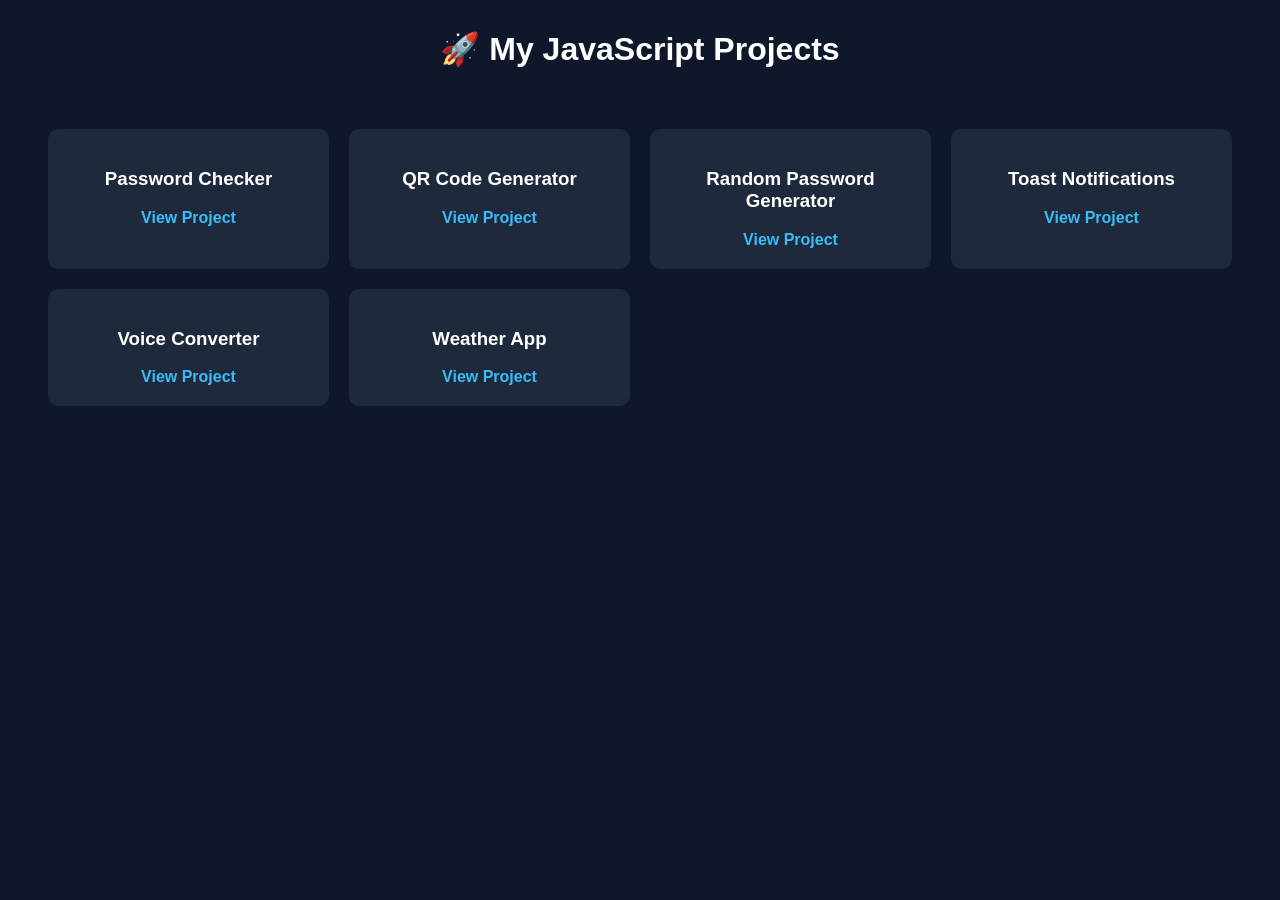
==== index.html @ 428f7136 "feat: add main portfolio page" ====
<!DOCTYPE html>
<html lang="en">

<head>
    <meta charset="UTF-8">
    <title>My JS Projects</title>
    <style>
        body {
            font-family: Arial;
            background: #0f172a;
            color: white;
            text-align: center;
        }

        h1 {
            margin-top: 30px;
        }

        .container {
            display: grid;
            grid-template-columns: repeat(auto-fit, minmax(250px, 1fr));
            gap: 20px;
            padding: 40px;
        }

        .card {
            background: #1e293b;
            padding: 20px;
            border-radius: 10px;
            transition: 0.3s;
        }

        .card:hover {
            transform: scale(1.05);
        }

        a {
            color: #38bdf8;
            text-decoration: none;
            font-weight: bold;
        }
    </style>
</head>

<body>

    <h1>🚀 My JavaScript Projects</h1>

    <div class="container">

        <div class="card">
            <h3>Password Checker</h3>
            <a href="password-checker/">View Project</a>
        </div>

        <div class="card">
            <h3>QR Code Generator</h3>
            <a href="QR-Code_Generator/">View Project</a>
        </div>

        <div class="card">
            <h3>Random Password Generator</h3>
            <a href="random-password-generator/">View Project</a>
        </div>

        <div class="card">
            <h3>Toast Notifications</h3>
            <a href="Toast-Notifications/">View Project</a>
        </div>

        <div class="card">
            <h3>Voice Converter</h3>
            <a href="voice-converter/">View Project</a>
        </div>

        <div class="card">
            <h3>Weather App</h3>
            <a href="weather-app-JS/">View Project</a>
        </div>

    </div>

</body>

</html>
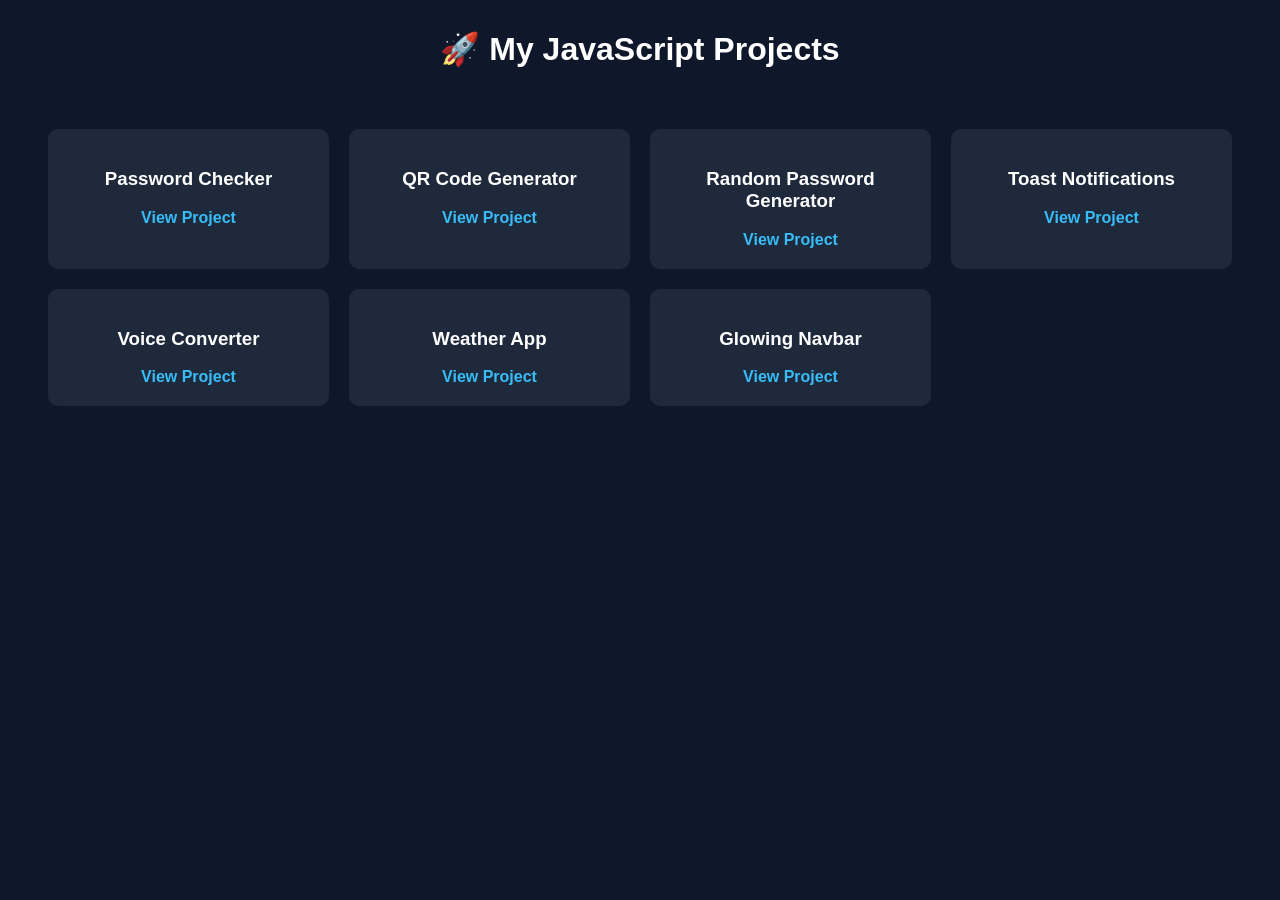
==== commit ac11a7da: "feat: add glowing navbar project and update portfolio" ====
--- a/index.html
+++ b/index.html
@@ -78,6 +78,11 @@
             <a href="weather-app-JS/">View Project</a>
         </div>
 
+        <div class="card">
+            <h3>Glowing Navbar</h3>
+            <a href="glowingNavbar/">View Project</a>
+        </div>
+
     </div>
 
 </body>
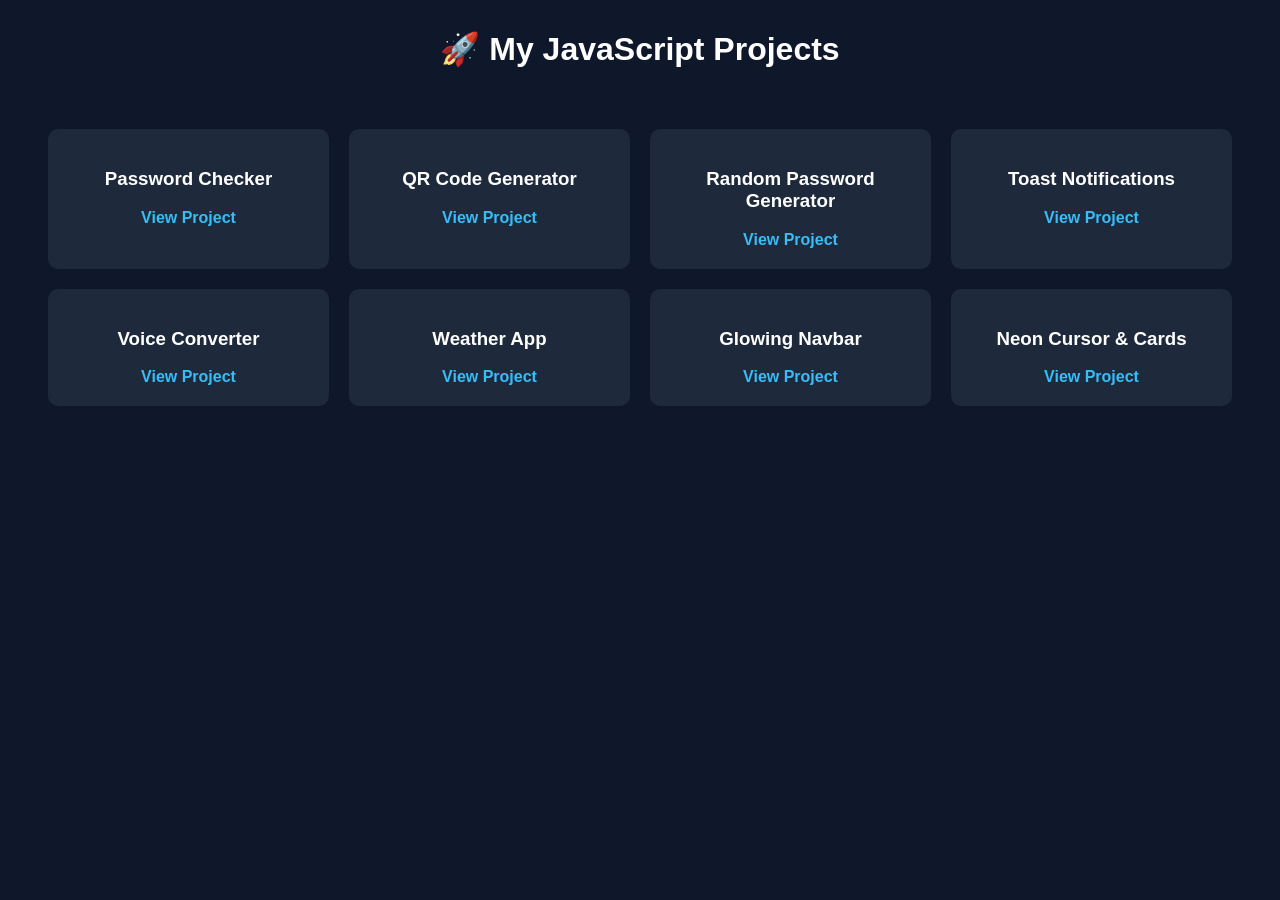
==== commit 5a7256d2: "feat: add neon cursor cards project - custom neon cursor with trail - neon glow hover cards - update" ====
--- a/index.html
+++ b/index.html
@@ -82,6 +82,10 @@
             <h3>Glowing Navbar</h3>
             <a href="glowingNavbar/">View Project</a>
         </div>
+        <div class="card">
+            <h3>Neon Cursor & Cards</h3>
+            <a href="neon-cursor-cards/">View Project</a>
+        </div>
 
     </div>
 
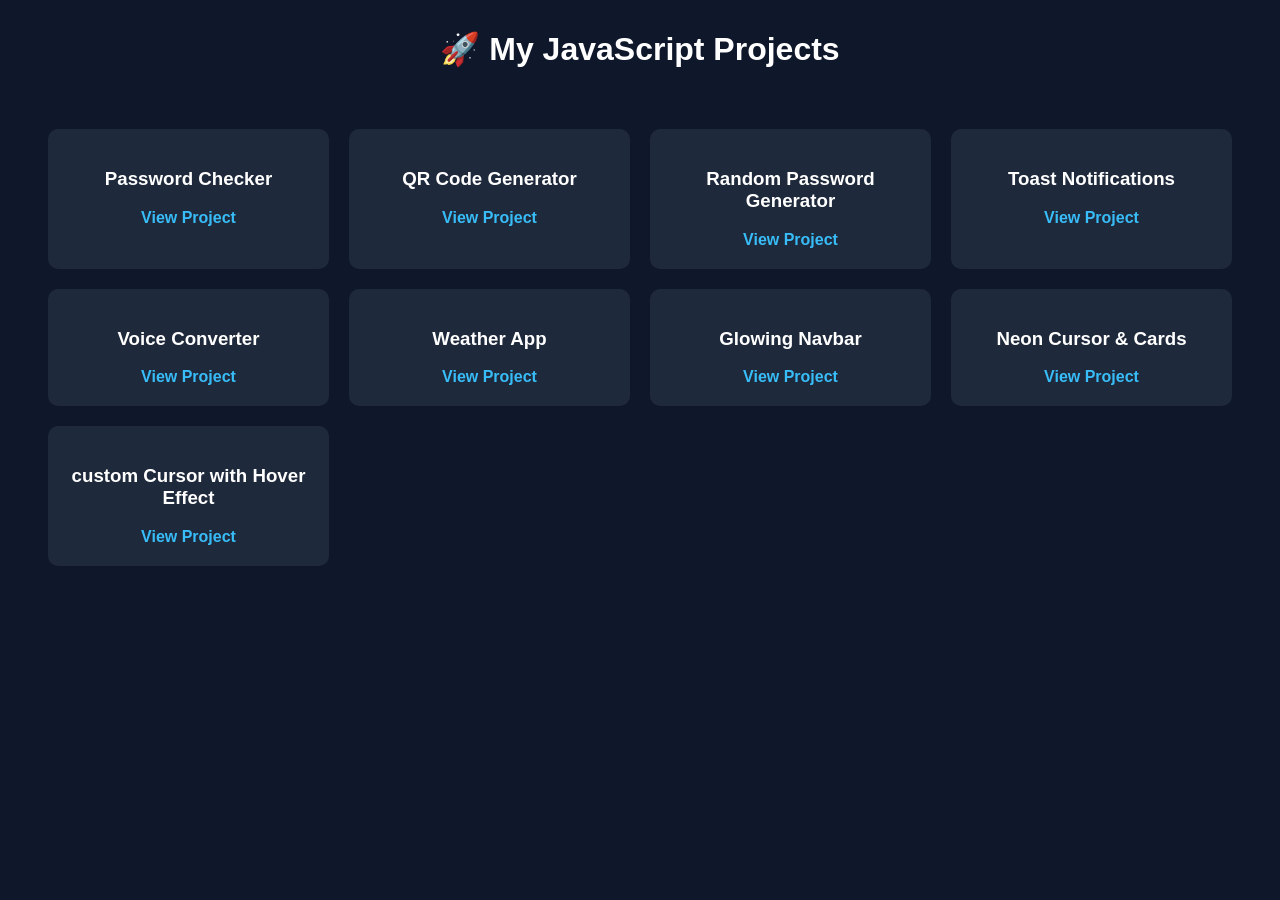
==== commit ea419b87: "feat: add custom cursor project" ====
--- a/index.html
+++ b/index.html
@@ -55,12 +55,12 @@
 
         <div class="card">
             <h3>QR Code Generator</h3>
-            <a href="QR-Code_Generator/">View Project</a>
+            <a href="qr-code-generater/">View Project</a>
         </div>
 
         <div class="card">
             <h3>Random Password Generator</h3>
-            <a href="random-password-generator/">View Project</a>
+            <a href="random-pasword-generator/">View Project</a>
         </div>
 
         <div class="card">
@@ -86,9 +86,13 @@
             <h3>Neon Cursor & Cards</h3>
             <a href="neon-cursor-cards/">View Project</a>
         </div>
+        <div class="card">
+            <h3>custom Cursor with Hover Effect</h3>
+            <a href="custom-cursor/">View Project</a>
+        </div>
 
     </div>
 
 </body>
 
-</html>+</html>
